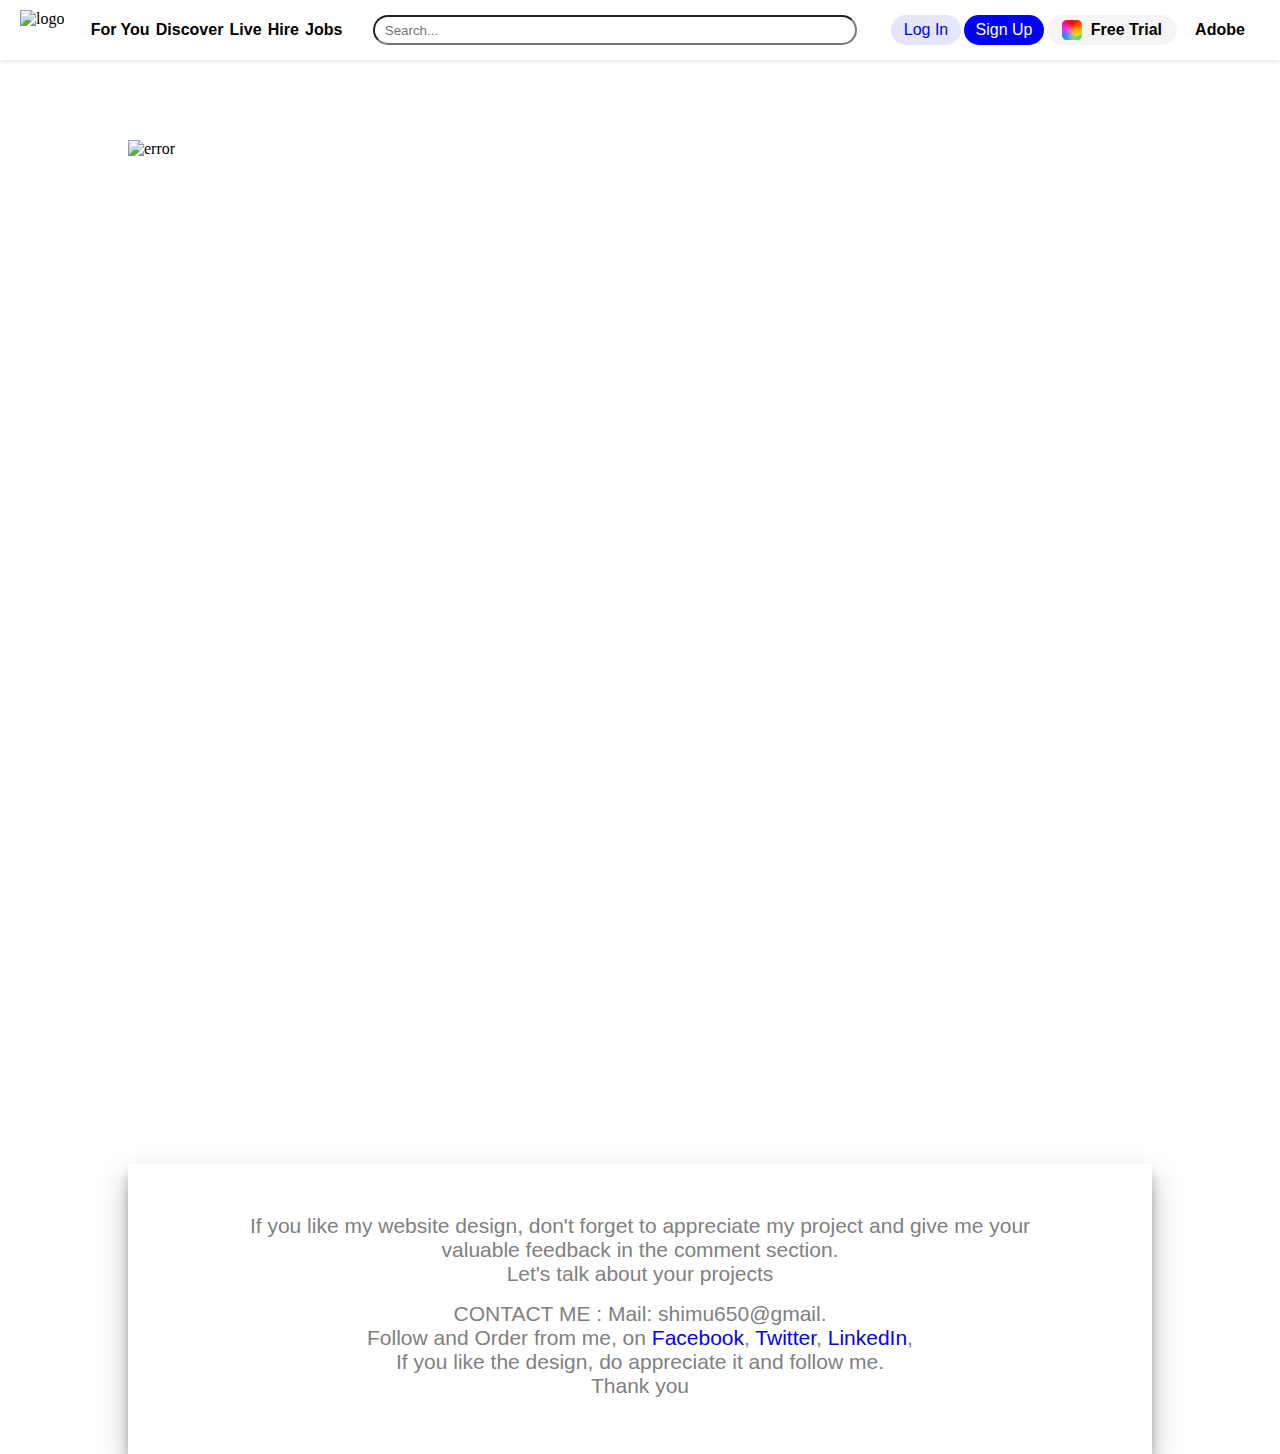
==== index.html @ ec27322a "add home page" ====
<!DOCTYPE html>
<html lang="en">
<head>
    <meta charset="UTF-8">
    <meta http-equiv="X-UA-Compatible" content="IE=edge">
    <meta name="viewport" content="width=device-width, initial-scale=1.0">
    <link rel="icon" href="https://seeklogo.com/images/B/behance-logo-1373E40919-seeklogo.com.png"/>
   <title>School Admission (Education) Website design on Behance</title>
     <!--css file-->
     <link rel="stylesheet" href="style.css" />

     <!--font awesome-->
     <link rel="stylesheet" href="https://cdnjs.cloudflare.com/ajax/libs/font-awesome/6.2.0/css/all.min.css"
         integrity="sha512-xh6O/CkQoPOWDdYTDqeRdPCVd1SpvCA9XXcUnZS2FmJNp1coAFzvtCN9BmamE+4aHK8yyUHUSCcJHgXloTyT2A=="
         crossorigin="anonymous" referrerpolicy="no-referrer" />

</head>
<body>
    <div class="nav">
      <div class="all_link">
        <div><img src="https://1000logos.net/wp-content/uploads/2020/11/Behance-Logo-2005.jpg" alt="logo"></div>
        <a href="#">For You</a>
        <a href="#">Discover</a>
        <a href="#">Live</a>
        <a href="#">Hire</a>
        <a href="#">Jobs</a>
       </div>
         
     <div class="search-bar">
      <!-- <i class="fa-solid fa-magnifying-glass"></i> -->
      <input type="text"  placeholder="  Search..." id="">
     </div>
     <div class="login_Container">
      <i class="fa-solid fa-bell fa-lg"></i>
      <div class="log_in">Log In</div>
      <div  class="sign_up">Sign Up</div>
      <div  class="free_trial">
      <img src="./free.png" alt="error">
       <p> Free Trial</p>
       </div>
      <div  class="adobe">Adobe</div>
     </div>  
    </div>


    <div class="top">
        <div></div>
     
        <div>
          <img src="https://mir-s3-cdn-cf.behance.net/project_modules/2800_opt_1/3ac016165660699.640b131090094.jpg" alt="error" >
         </div>
         
         <div>
          <img src="https://mir-s3-cdn-cf.behance.net/project_modules/fs/555fbf165660699.640b1310926aa.jpg" alt="" >
        </div>
         

        <div >
           <img src="https://mir-s3-cdn-cf.behance.net/project_modules/fs/08a358165660699.640b131093688.jpg" alt="">
        </div>

        <div>
          <img src="https://mir-s3-cdn-cf.behance.net/project_modules/fs/650b75165660699.640b131091358.jpg" alt="">
        </div>

        <div>
          <p>If you like my website design, don't forget to appreciate my project and give me your</p>
         <p> valuable feedback in the comment section.</p>
           <p>Let's talk about your projects<p>
           <p id="contact">CONTACT ME : Mail: shimu650@gmail.</p>
           <p>Follow and Order from me, on <a href="#">Facebook</a>, <a href="#">Twitter</a>, <a href="#">LinkedIn</a>,
          <p>If you like the design, do appreciate it and follow me.</p>
            <p>Thank you</p>
        </div>
    </div>

</body>
</html>
---- style.css ----
* {
  box-sizing: border-box;
}

body {
  margin: 0;
}
.nav{
  display: flex;  
  width: 100%;
  height: 60px;
  justify-content: space-between;
  align-items: center;
    padding-left: 20px;
    padding-right: 20px;
    background-color: #fff;
    box-shadow: 0 2px 4px rgba(0, 0, 0, 0.1);
   
  } 
  .all_link{
    display: flex;  
    justify-content: space-between;
    align-items: center;
  
    width: 26%;
    height: 40px;
   
  }
  .all_link>a{
    text-decoration: none;
    font-family: 'Segoe UI', Tahoma, Geneva, Verdana, sans-serif;
    color: black;
    font-weight: 600;
  }
  .all_link>div{
   
    width: 20%;
    height: 40px;
  }
  .all_link>div>img{
    width: 100%;
  }
  .search-bar{
    display: flex;
    align-items: center;
    width: 39%;
    height: 40px;
  }
  .search-bar>input{
  width: 100%;
  height: 30px;
  border-radius: 30px;
  }
  .login_Container{
    display: flex;
    text-align: center;
    justify-content: space-between;
    align-items: center;
    font-family: Arial, Helvetica, sans-serif;
    width: 30%;
    height: 40px;
  
    }

    .log_in{
      display: flex;
      align-items: center;
      justify-content: center;
      width: 70px;
      height: 30px;
      color: blue;
      background-color:lavender;
      border-radius: 50px;
    }
   
    .sign_up{
      display: flex;
      align-items: center;
      justify-content: center;
      width: 80px;
      height: 30px;
      color: white;
      background-color:blue;
      border-radius: 50px;
    }
    .free_trial{
      display: flex;
      align-items: center;
      justify-content: space-between;
      width: 130px;
      height: 30px;
      font-weight: bolder;
     font-family: sans-serif;
     background-color: whitesmoke;
     
      border-radius: 30px;
      padding-left: 15px;
      padding-right: 15px;
    }
    .adobe{

      display: flex;
      align-items: center;
      justify-content: center;
      width: 80px;
      height: 30px;
      font-weight: bolder;
      border-radius: 50px;
     
    }
    .free_trial>img{
      width: 20%;
      height: 20px;
    }

    .top>div:nth-child(1){
      width: 80%;
      height: 80px;
   
      margin: auto;
    }

    .top>div:nth-child(2){
      margin: auto;
      width: 80%;
      height: 970px;
     
    }

    .top>div:nth-child(2)>img{
      width: 100%;
    }
    .top>div:nth-child(3){
      margin: auto;
      width: 80%;
     
   
    }

    .top>div:nth-child(3)>img{
      width: 100%;
    }
    .top>div:nth-child(4){
      box-shadow: rgba(50, 50, 93, 0.25) 0px 50px 100px -20px, rgba(0, 0, 0, 0.3) 0px 30px 60px -30px;
      margin: auto;
      width: 80%;
     
   
    }

    .top>div:nth-child(4)>img{
      width: 100%;
    }
    .top>div:nth-child(5){
      margin: auto;
      width: 80%;
    }

    .top>div:nth-child(5)>img{
      width: 100%;
    }
    .top>div:nth-child(6){ 
      margin: auto;
      box-shadow: rgba(0, 0, 0, 0.25) 0px 14px 28px, rgba(0, 0, 0, 0.22) 0px 10px 10px;
      text-align: center;
     padding-top: 50px;
     padding-bottom: 50px;
      font-family: sans-serif;
      font-size: 21px;
      color: grey;
      
      width: 80%;
      height: 290px;
    
    } 
    .top>div:nth-child(6) p{
      margin: 0;
    }
    .top>div:nth-child(6) a{
      text-decoration: none;
      color: blue;
    }
    

    #contact{
      margin-top: 16px;
    }
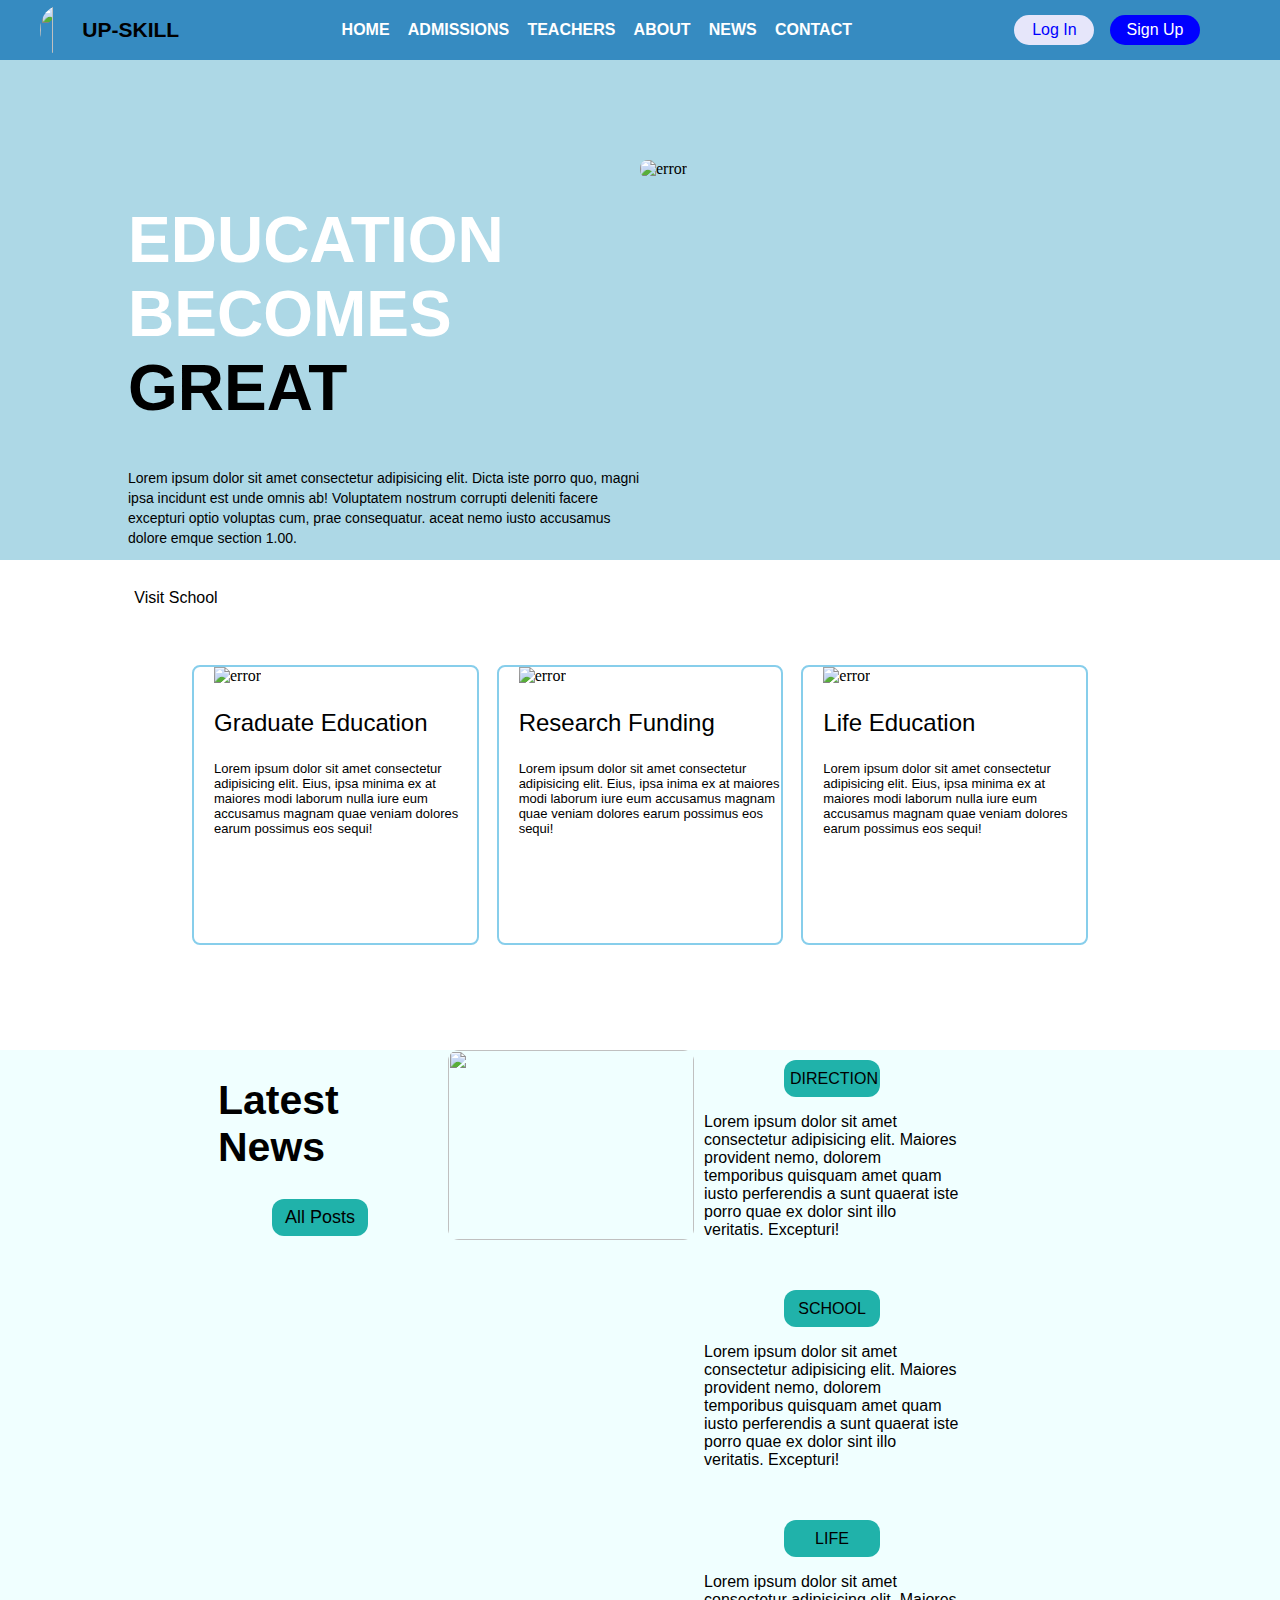
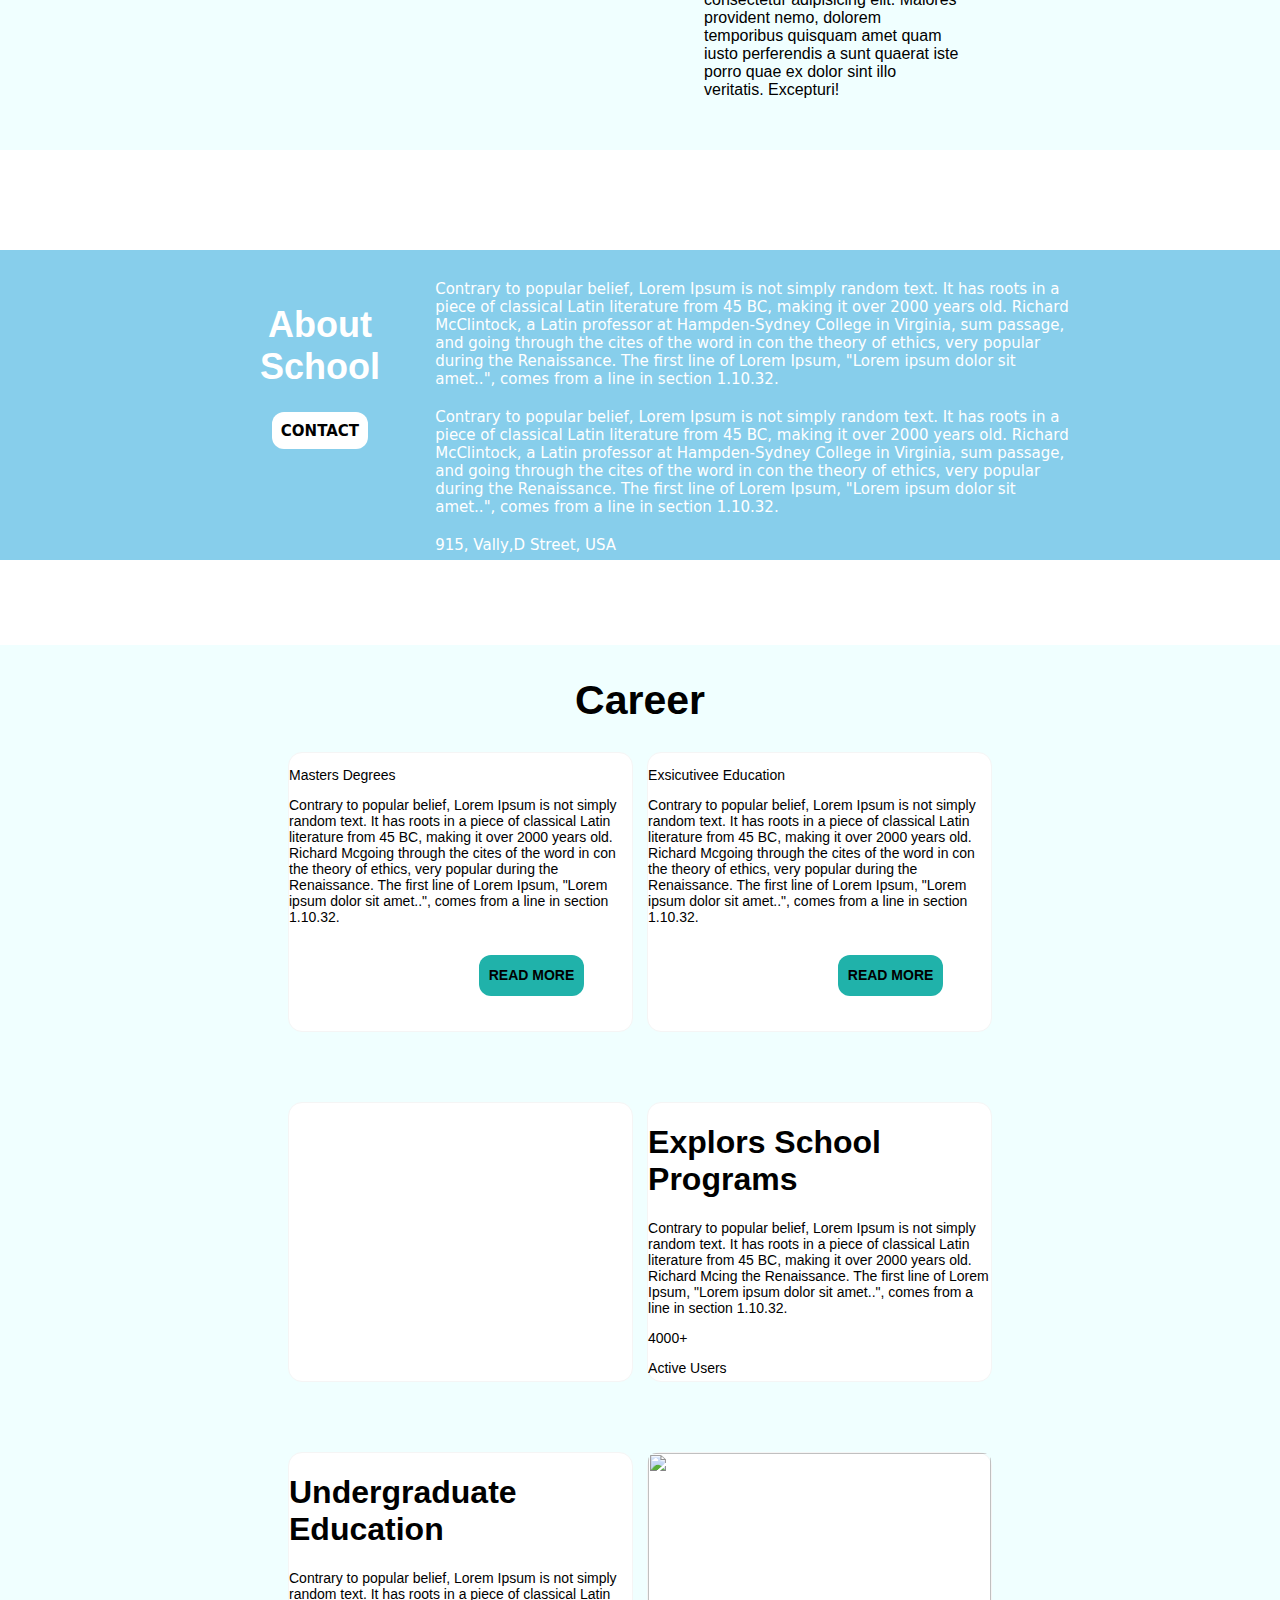
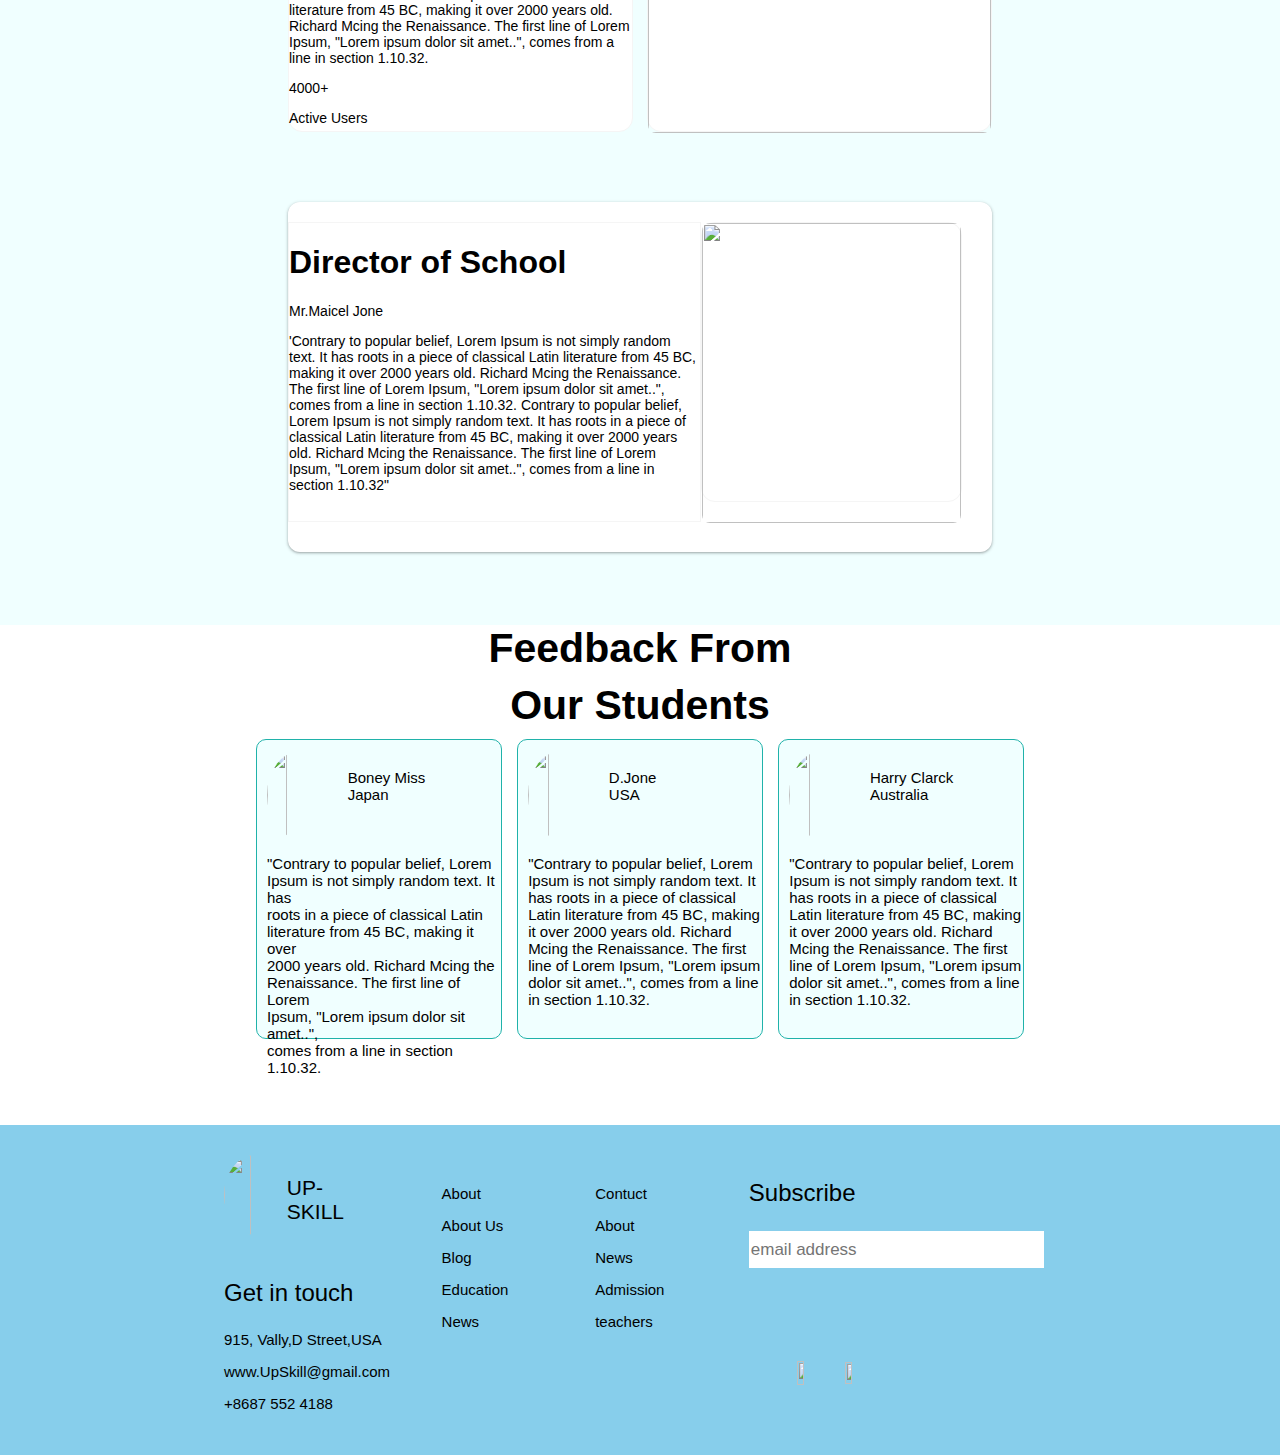
==== commit c1407879: "complete home page" ====
--- a/index.html
+++ b/index.html
@@ -4,75 +4,256 @@
     <meta charset="UTF-8">
     <meta http-equiv="X-UA-Compatible" content="IE=edge">
     <meta name="viewport" content="width=device-width, initial-scale=1.0">
-    <link rel="icon" href="https://seeklogo.com/images/B/behance-logo-1373E40919-seeklogo.com.png"/>
-   <title>School Admission (Education) Website design on Behance</title>
-     <!--css file-->
-     <link rel="stylesheet" href="style.css" />
-
-     <!--font awesome-->
-     <link rel="stylesheet" href="https://cdnjs.cloudflare.com/ajax/libs/font-awesome/6.2.0/css/all.min.css"
-         integrity="sha512-xh6O/CkQoPOWDdYTDqeRdPCVd1SpvCA9XXcUnZS2FmJNp1coAFzvtCN9BmamE+4aHK8yyUHUSCcJHgXloTyT2A=="
-         crossorigin="anonymous" referrerpolicy="no-referrer" />
-
+    <link rel="icon" href="./logo_be.jpg"/>
+    <title>UP-SKILL Make Easy (Education) Website</title>
+      <!--css file-->
+      <link rel="stylesheet" href="style.css" />
+ 
+      <!--font awesome-->
+      <link rel="stylesheet" href="https://cdnjs.cloudflare.com/ajax/libs/font-awesome/6.2.0/css/all.min.css"
+          integrity="sha512-xh6O/CkQoPOWDdYTDqeRdPCVd1SpvCA9XXcUnZS2FmJNp1coAFzvtCN9BmamE+4aHK8yyUHUSCcJHgXloTyT2A=="
+          crossorigin="anonymous" referrerpolicy="no-referrer" />
+ 
 </head>
 <body>
     <div class="nav">
-      <div class="all_link">
-        <div><img src="https://1000logos.net/wp-content/uploads/2020/11/Behance-Logo-2005.jpg" alt="logo"></div>
-        <a href="#">For You</a>
-        <a href="#">Discover</a>
-        <a href="#">Live</a>
-        <a href="#">Hire</a>
-        <a href="#">Jobs</a>
-       </div>
-         
-     <div class="search-bar">
-      <!-- <i class="fa-solid fa-magnifying-glass"></i> -->
-      <input type="text"  placeholder="  Search..." id="">
-     </div>
-     <div class="login_Container">
-      <i class="fa-solid fa-bell fa-lg"></i>
-      <div class="log_in">Log In</div>
-      <div  class="sign_up">Sign Up</div>
-      <div  class="free_trial">
-      <img src="./free.png" alt="error">
-       <p> Free Trial</p>
-       </div>
-      <div  class="adobe">Adobe</div>
-     </div>  
-    </div>
-
-
-    <div class="top">
-        <div></div>
-     
-        <div>
-          <img src="https://mir-s3-cdn-cf.behance.net/project_modules/2800_opt_1/3ac016165660699.640b131090094.jpg" alt="error" >
+        <div id="logo">
+            <img src="./logo.jpg" alt="">
+            <h1>UP-SKILL</h1>
+        </div>
+        <div class="all_link">
+          <a href="#">HOME</a>
+          <a href="#">ADMISSIONS</a>
+          <a href="#">TEACHERS</a>
+          <a href="#">ABOUT</a>
+          <a href="#">NEWS</a>
+          <a href="#">CONTACT</a>
+          
          </div>
-         
-         <div>
-          <img src="https://mir-s3-cdn-cf.behance.net/project_modules/fs/555fbf165660699.640b1310926aa.jpg" alt="" >
-        </div>
-         
-
-        <div >
-           <img src="https://mir-s3-cdn-cf.behance.net/project_modules/fs/08a358165660699.640b131093688.jpg" alt="">
-        </div>
-
-        <div>
-          <img src="https://mir-s3-cdn-cf.behance.net/project_modules/fs/650b75165660699.640b131091358.jpg" alt="">
-        </div>
-
-        <div>
-          <p>If you like my website design, don't forget to appreciate my project and give me your</p>
-         <p> valuable feedback in the comment section.</p>
-           <p>Let's talk about your projects<p>
-           <p id="contact">CONTACT ME : Mail: shimu650@gmail.</p>
-           <p>Follow and Order from me, on <a href="#">Facebook</a>, <a href="#">Twitter</a>, <a href="#">LinkedIn</a>,
-          <p>If you like the design, do appreciate it and follow me.</p>
-            <p>Thank you</p>
-        </div>
-    </div>
-
+         <div class="login_Container">
+            <a href="#" class="log_in" >Log In</a>
+            <a href="#" class="sign_up" >Sign Up</a>
+           </div>  
+          </div>
+  </div>     
+  <div class="top">
+    <div>
+        <h1>
+            EDUCATION <br>
+            BECOMES <b>GREAT</b>
+        </h1>
+        <p>
+            Lorem ipsum dolor sit amet consectetur adipisicing elit. Dicta iste porro quo, magni ipsa incidunt est unde omnis ab! Voluptatem nostrum corrupti deleniti facere excepturi optio voluptas cum, prae consequatur.
+            aceat nemo iusto accusamus dolore emque section 1.00. 
+        </p>
+        <button>
+            Visit School
+        </button>
+    </div>
+      <div>
+        <img src="https://images.hindustantimes.com/rf/image_size_630x354/HT/p2/2019/10/29/Pictures/_d893daf0-fa23-11e9-aa29-bae48cf1d327.jpg" alt="error">
+      </div>
+  </div>  
+    <div class="three">
+        <div>
+            <img src="./girlImage.png" alt="error">
+            <p class="life">Graduate Education</p>
+            <p  class="para">Lorem ipsum dolor sit amet consectetur adipisicing elit. Eius, ipsa minima ex at maiores modi laborum nulla iure eum accusamus magnam quae veniam dolores earum possimus eos sequi!</p>
+        </div>
+        <div>
+            <img id="lens" src="./lens.png" alt="error">
+            <p class="life">Research Funding</p>
+            <p  class="para">Lorem ipsum dolor sit amet consectetur adipisicing elit. Eius, ipsa inima ex at maiores  modi laborum iure eum accusamus magnam quae veniam dolores earum possimus eos sequi!</p>
+        </div>
+        <div>
+            <img src="./page.png" alt="error">
+            <p class="life">Life Education</p>
+            <p  class="para">Lorem ipsum dolor sit amet consectetur adipisicing elit. Eius,  ipsa minima ex at maiores modi laborum nulla iure eum accusamus magnam quae veniam dolores earum possimus eos sequi!</p>
+        </div>
+    </div>
+
+    <div class="latest_News">
+           <div>
+            <h1>Latest News</h1>
+            <button>All Posts</button>
+           </div>
+           <div>
+            <div>
+                <div>
+                    <img src="https://www.pragmaticinstitute.com/wp-content/uploads/2007/09/power-of-persona-.jpg" id="direction" alt="">
+                </div>
+                <div>
+                    <button>DIRECTION</button>
+                    <p>Lorem ipsum dolor sit amet consectetur adipisicing elit. Maiores provident nemo, dolorem temporibus quisquam amet quam iusto perferendis a sunt quaerat iste porro quae ex dolor sint illo veritatis. Excepturi!
+                    </p>
+                </div>
+            </div>
+            <div>
+                <div>
+                    <img src="https://www.commonapp.org/static/0decb7538e90f35c1a5e21e061dba3fc/14b42/2021-2022-common-app-members_3.jpg" alt="">
+                </div>
+                <div>
+                    <button>SCHOOL</button>
+                    <p>Lorem ipsum dolor sit amet consectetur adipisicing elit. Maiores provident nemo, dolorem temporibus quisquam amet quam iusto perferendis a sunt quaerat iste porro quae ex dolor sint illo veritatis. Excepturi!
+                    </p>
+                </div>
+            </div>
+            <div>
+                <div>
+
+                    <img src="https://encrypted-tbn2.gstatic.com/images?q=tbn:ANd9GcTzn0ijnF9OdhTK2Ut0aa3IzEHa7dtnYVeK5HDfZWMaDBaNcRDe" alt="">
+                </div>
+                <div>
+                    <button>LIFE</button>
+                    <p>Lorem ipsum dolor sit amet consectetur adipisicing elit. Maiores provident nemo, dolorem temporibus quisquam amet quam iusto perferendis a sunt quaerat iste porro quae ex dolor sint illo veritatis. Excepturi!
+                    </p>
+                </div>
+            </div>
+           </div>
+
+    </div>
+
+    <div class="about_school">
+        <div>
+            <div>
+                <h1>About<br> School</h1>
+                <button>CONTACT</button>
+            </div>
+            <div>
+                <p>Contrary to popular belief, Lorem Ipsum is not simply random text. It has roots in a piece of classical Latin literature from 45 BC, making it over 2000 years old. Richard McClintock, a Latin professor at Hampden-Sydney College in Virginia, sum passage, and going through the cites of the word in con the theory of ethics, very popular during the Renaissance. The first line of Lorem Ipsum, "Lorem ipsum dolor sit amet..", comes from a line in section 1.10.32.</p>
+                <p>Contrary to popular belief, Lorem Ipsum is not simply random text. It has roots in a piece of classical Latin literature from 45 BC, making it over 2000 years old. Richard McClintock, a Latin professor at Hampden-Sydney College in Virginia, sum passage, and going through the cites of the word in con the theory of ethics, very popular during the Renaissance. The first line of Lorem Ipsum, "Lorem ipsum dolor sit amet..", comes from a line in section 1.10.32.</p>
+                    <p>915, Vally,D Street, USA</p>
+            </div>
+        </div>
+    </div>
+
+   <div class="career">
+    <h1>Career</h1>
+        <div>
+            <div>
+                <p class="edu">Masters Degrees</p>
+                <p>
+                    Contrary to popular belief, Lorem Ipsum is not simply random text. It has roots in a piece of classical Latin literature from 45 BC, making it over 2000 years old. Richard Mcgoing through the cites of the word in con the theory of ethics, very popular during the Renaissance. The first line of Lorem Ipsum, "Lorem ipsum dolor sit amet..", comes from a line in section 1.10.32.</p>
+                    <Button>READ MORE</Button>
+            </div>
+            <div>
+                <p class="edu">Exsicutivee Education</p>
+                <p>
+                    Contrary to popular belief, Lorem Ipsum is not simply random text. It has roots in a piece of classical Latin literature from 45 BC, making it over 2000 years old. Richard Mcgoing through the cites of the word in con the theory of ethics, very popular during the Renaissance. The first line of Lorem Ipsum, "Lorem ipsum dolor sit amet..", comes from a line in section 1.10.32.</p>
+                    <Button>READ MORE</Button>
+            </div>
+        </div>
+        <div>
+            <div>
+               <img src="https://encrypted-tbn1.gstatic.com/images?q=tbn:ANd9GcSg9gNah_eOzu13h2tMHPmSBaKTOKVa-PchmTSL6_fGjLDG4ig1" alt="">
+            </div>
+            <div>
+              <h1>Explors School<br> Programs</h1>
+<p>Contrary to popular belief, Lorem Ipsum is not simply random text. It has roots in a piece of classical Latin literature from 45 BC, making it over 2000 years old. Richard Mcing the Renaissance. The first line of Lorem Ipsum, "Lorem ipsum dolor sit amet..", comes from a line in section 1.10.32.</p>
+<p>4000+</p>
+<p>Active Users</p>
+            </div>
+        </div>
+        <div>
+            <div>
+                <h1>Undergraduate <br>Education</h1>
+                <p>Contrary to popular belief, Lorem Ipsum is not simply random text. It has roots in a piece of classical Latin literature from 45 BC, making it over 2000 years old. Richard Mcing the Renaissance. The first line of Lorem Ipsum, "Lorem ipsum dolor sit amet..", comes from a line in section 1.10.32.</p>
+                <p>4000+</p>
+                <p>Active Users</p>
+            </div>
+            <div>
+                <img src="https://encrypted-tbn0.gstatic.com/images?q=tbn:ANd9GcTq4x5rhi-r1FGOY1XxzJgEsQGq8NtqyHSbUKSwsevWTWTKVTMG" alt="" id="pro">
+            </div>
+        </div>
+        <div id="director">
+            <div >
+              <h1>Director of School</h1>
+<p>Mr.Maicel Jone</p>
+<p>'Contrary to popular belief, Lorem Ipsum is not simply random text. It has roots in a piece of classical Latin literature from 45 BC, making it over 2000 years old. Richard Mcing the Renaissance. The first line of Lorem Ipsum, "Lorem ipsum dolor sit amet..", comes from a line in section 1.10.32.
+    Contrary to popular belief, Lorem Ipsum is not simply random text. It has roots in a piece of classical Latin literature from 45 BC, making it over 2000 years old. Richard Mcing the Renaissance. The first line of Lorem Ipsum, "Lorem ipsum dolor sit amet..", comes from a line in section 1.10.32"</p>
+            </div>
+            <div >
+                <img src="https://encrypted-tbn2.gstatic.com/images?q=tbn:ANd9GcT4mvgpgM5pakjCEhTkwY6BoCcowWn-x4hfPaHKTOWJmtxhAdX-" alt=""id="sc">
+            </div>
+        </div>
+   </div>
+   <div class="feedback">
+    <h1>Feedback From</h1>
+     <h1>Our Students</h1>
+    <div>
+        <div>
+            <div class="feed">
+                <img src="https://encrypted-tbn2.gstatic.com/images?q=tbn:ANd9GcTxfZbbdIrKuaX3Ddl9D7Qhkk_9kMcBf0SND4RbZrUk06rhA1X2" alt="">
+                <p>Boney Miss <br> Japan</p>
+            </div>
+            <div class="info">
+             <p>"Contrary to popular belief, Lorem <br>Ipsum is not simply random text. It has<br> roots in a piece of classical Latin<br> literature from 45 BC, making it over<br> 2000 years old. Richard Mcing the <br>Renaissance. The first line of Lorem <br>Ipsum, "Lorem ipsum dolor sit amet..", <br>comes from a line in section 1.10.32.</p>
+            </div>
+        </div>
+        <div>
+            <div class="feed">
+                <img src="https://encrypted-tbn1.gstatic.com/images?q=tbn:ANd9GcSl736SwO9lsyEidvFYE3JaYolImXyYGw3tUgyibB-UYT5E_lcE" alt="">
+               
+                <p>D.Jone <br>USA</p>
+            </div>
+            <div class="info">
+            <p>"Contrary to popular belief, Lorem Ipsum is not simply random text. It has roots in a piece of classical Latin literature from 45 BC, making it over 2000 years old. Richard Mcing the Renaissance. The first line of Lorem Ipsum, "Lorem ipsum dolor sit amet..", comes from a line in section 1.10.32.</p>
+            </div>
+        </div>
+        <div>
+            <div class="feed">
+                <img src="https://encrypted-tbn3.gstatic.com/images?q=tbn:ANd9GcTscliAn7wrBXeEkEEiFM7iFcopFyd8eTvTNGSG0sg-oFe1-gT0" alt="">
+                <p>Harry Clarck <br> Australia</p>
+            </div>
+            <div class="info">
+               <p>"Contrary to popular belief, Lorem Ipsum is not simply random text. It has roots in a piece of classical Latin literature from 45 BC, making it over 2000 years old. Richard Mcing the Renaissance. The first line of Lorem Ipsum, "Lorem ipsum dolor sit amet..", comes from a line in section 1.10.32.</p>
+               
+            </div>
+        </div>
+    </div>
+   </div>
+
+   <div class="footer">
+      <div>
+            <div> <img src="./logo.jpg" alt="">
+                <p>UP-SKILL</p>
+            </div>
+          <p id="get"> Get in touch</p>
+            <p>915, Vally,D Street,USA</p>
+             <p>www.UpSkill@gmail.com</p>
+              <p>+8687 552 4188</p>
+      </div>
+      <div>
+        <p>About</p>
+        <p>About Us</p>
+        <p>Blog</p>
+        <p>Education</p>
+        <p>News</p>
+      </div>
+      <div>
+        <p>Contuct</p>
+        <p>About</p>
+        <p>News</p>
+        <p>Admission</p>
+        <p>teachers</p>
+      </div>
+      <div>
+        <p>Subscribe</p>
+        <input type="email" placeholder="email address" name="" id="">
+        <div>
+            <i class="fa-brands fa-facebook fa-2xl" ></i>
+            <i class="fa-brands fa-square-twitter fa-2xl" id="i1"></i>
+            <i class="fa-brands fa-square-instagram fa-2xl"></i>
+            <i class="fa-brands fa-square-youtube fa-2xl"></i>
+        </div>
+        <div id="pay">
+            <img src="https://upload.wikimedia.org/wikipedia/commons/thumb/a/a9/Amazon_logo.svg/2560px-Amazon_logo.svg.png" id="amazon_logo" alt="">
+            <img src="https://flyclipart.com/thumb2/how-the-venmo-app-makes-private-data-public-447424.png" id="venmo"  alt="">
+            <img src="https://logowik.com/content/uploads/images/visa-payment-card1873.jpg" id="visa" alt="">
+            <img src="https://upload.wikimedia.org/wikipedia/commons/thumb/b/b7/MasterCard_Logo.svg/1280px-MasterCard_Logo.svg.png" alt="">
+            <img src="https://upload.wikimedia.org/wikipedia/commons/thumb/b/b0/Apple_Pay_logo.svg/2560px-Apple_Pay_logo.svg.png" alt="">
+        </div>
+      </div>
+   </div>
 </body>
 </html>--- a/style.css
+++ b/style.css
@@ -5,184 +5,571 @@
 body {
   margin: 0;
 }
+
+
+@media all and (min-width:320px)and (max-width:768px) {
+   .all_link>a{
+        display: none;
+   }
+ 
+}
+@media all and (min-width:768px)and (max-width:1024px) {
+  .all_link>a{
+       display: none;
+  }
+}
 .nav{
   display: flex;  
   width: 100%;
   height: 60px;
-  justify-content: space-between;
+  justify-content:space-between;
   align-items: center;
-    padding-left: 20px;
-    padding-right: 20px;
-    background-color: #fff;
+    padding-left: 40px;
+    padding-right: 80px;
+    background-color:#368BC1;
     box-shadow: 0 2px 4px rgba(0, 0, 0, 0.1);
+  } 
+  #logo>h1:hover{
+    color: white;
+  }
+  #logo>h1{
+   font-size: 21px;
+   font-family: Arial, Helvetica, sans-serif;
    
-  } 
+  }
+  #logo>img{
+    width: 30%;
+    border-radius: 50%;
+    height: 50px;
+  }
+  #logo{
+    display: flex;
+    align-items: center;
+    justify-content: space-between;
+    width: 12%;
+  height: 60px;
+
+  }
   .all_link{
+   
     display: flex;  
-    justify-content: space-between;
+    justify-content:space-between;
     align-items: center;
-  
-    width: 26%;
+    
+    width: 44%;
     height: 40px;
    
   }
   .all_link>a{
-    text-decoration: none;
-    font-family: 'Segoe UI', Tahoma, Geneva, Verdana, sans-serif;
-    color: black;
-    font-weight: 600;
-  }
-  .all_link>div{
-   
-    width: 20%;
-    height: 40px;
-  }
-  .all_link>div>img{
-    width: 100%;
-  }
-  .search-bar{
-    display: flex;
-    align-items: center;
-    width: 39%;
-    height: 40px;
-  }
-  .search-bar>input{
-  width: 100%;
-  height: 30px;
-  border-radius: 30px;
-  }
-  .login_Container{
-    display: flex;
-    text-align: center;
-    justify-content: space-between;
-    align-items: center;
-    font-family: Arial, Helvetica, sans-serif;
-    width: 30%;
-    height: 40px;
-  
+      text-decoration: none;
+      font-family: 'Segoe UI', Tahoma, Geneva, Verdana, sans-serif;
+      /* color: black; */
+      font-weight: 600;
+    color: white;
     }
-
-    .log_in{
+    .all_link>div{
+     
+      width: 20%;
+      height: 40px;
+    }
+    .all_link>div>img{
+      width: 100%;
+    }
+    .all_link>a:hover{
+     text-decoration: underline;
+     color: black;
+    }
+  
+  
+    .login_Container{
+    
       display: flex;
+      text-align: center;
+      justify-content: space-between;
       align-items: center;
-      justify-content: center;
-      width: 70px;
-      height: 30px;
-      color: blue;
-      background-color:lavender;
-      border-radius: 50px;
-    }
-   
-    .sign_up{
+      font-family: Arial, Helvetica, sans-serif;
+      width: 16%;
+      height: 40px;
+    
+      }
+      .log_in:hover{
+        background-color: royalblue;
+        color: red;
+      }
+      .log_in{
+        text-decoration: none;
+        display: flex;
+        align-items: center;
+        justify-content: center;
+        width: 80px;
+        height: 30px;
+        color: blue;
+        background-color:lavender;
+        border-radius: 50px;
+      }
+      .sign_up:hover{
+        background-color: whitesmoke;
+        color: black;
+      }
+      .sign_up{
+        text-decoration: none;
+        display: flex;
+        align-items: center;
+        justify-content: center;
+        width: 90px;
+        height: 30px;
+        color: white;
+        background-color:blue;
+        border-radius: 50px;
+      }
+     .top{
       display: flex;
-      align-items: center;
-      justify-content: center;
-      width: 80px;
-      height: 30px;
+      justify-content: flex-end;
+      align-items: flex-end;
+      width: 100%;
+      height: 500px;
+    
+      background-color: lightblue;
+     }
+     .top>div:nth-child(1)>button{
+      display: block;
+      border-radius: 11px;
+      border: none;
+    
+      width: 96px;
+      height: 40px;
+      margin-top: 30px;
+      font-size: 16px;
+      font-family: sans-serif;
+      background-color: white;
+     }
+     .top>div:nth-child(1){
+      width: 40%;
+      height: 400px;
+      
+     }
+     .top>div:nth-child(2)>img{
+      border-radius: 8px;
+      width: 100%;
+     }
+     .top>div:nth-child(1)>h1{
+      font-family: sans-serif;
+      font-size: 64px;
       color: white;
-      background-color:blue;
-      border-radius: 50px;
-    }
-    .free_trial{
+     }
+     .top>div:nth-child(1)>h1>b{
+      color: black;
+     }
+     .top>div:nth-child(1)>p{
+      font-family: sans-serif;
+      font-size: 14px;
+       line-height: 20px;
+      
+     }
+     .top>div:nth-child(2){
+      width: 50%;
+      height: 400px;
+     
+     }
+     .three{
+      width: 70%;
+      margin: auto;
       display: flex;
       align-items: center;
       justify-content: space-between;
-      width: 130px;
-      height: 30px;
-      font-weight: bolder;
-     font-family: sans-serif;
-     background-color: whitesmoke;
-     
-      border-radius: 30px;
-      padding-left: 15px;
-      padding-right: 15px;
-    }
-    .adobe{
-
+      height: 490px;
+   
+     
+     }
+     .three>div{
+      width: 32%;
+      padding-left: 20px;
+      height: 280px;
+      border: 2px solid skyblue;
+      border-radius: 8px;
+     }
+     
+     .life{
+        font-family: sans-serif;
+        font-size: 24px;
+        color: black;
+     }
+     .para{
+      font-family: sans-serif;
+      font-size: 13px;
+      color: black;
+   }
+   #lens{
+      width: 30%;
+   }
+   .latest_News{
       display: flex;
-      align-items: center;
       justify-content: center;
-      width: 80px;
-      height: 30px;
-      font-weight: bolder;
-      border-radius: 50px;
-     
-    }
-    .free_trial>img{
+      width: 100%;
+      height: 700px;
+      background-color: #F0FFFF;
+     
+   }
+   .latest_News>div:nth-child(1){
       width: 20%;
-      height: 20px;
-    }
-
-    .top>div:nth-child(1){
+      height: 200px;
+    
+   }
+   .latest_News>div:nth-child(1)>h1{
+    font-family: sans-serif;
+    font-size: 41px;
+    padding-left: 26px;
+   }
+   .latest_News>div:nth-child(1)>button{
+      border: none;
+      display: block;
+      background-color:lightseagreen;
+      border-radius: 12px;
+      width: 96px;
+      height: 37px;
+      font-family: 'Trebuchet MS', 'Lucida Sans Unicode', 'Lucida Grande', 'Lucida Sans', Arial, sans-serif;
+      font-size: 18px;
+      margin: auto;
+   }
+   .latest_News>div:nth-child(2){
+     
+      width: 50%;
+      height: 690px;
+    
+   }
+   .latest_News>div:nth-child(2)>div{
+     display: flex;
+     justify-content: space-between;
       width: 80%;
+      height: 230px;
+     
+   }
+   .latest_News>div:nth-child(2)>div>div:nth-child(1){
+     
+      width: 48%;
+      height: 195px;
+     
+   }
+   .latest_News>div:nth-child(2)>div>div>img{
+     
+      width: 100%;
+      
+      border-radius: 11px;
+      
+   }
+   .latest_News>div:nth-child(2)>div>div:nth-child(2){
+     
+      width: 50%;
+      height: 195px;
+      
+   }
+
+   .latest_News>div:nth-child(2)>div>div:nth-child(2)>button{
+    border: none;
+    display: block;
+    background-color:lightseagreen;
+    border-radius: 12px;
+    font-family: 'Trebuchet MS', 'Lucida Sans Unicode', 'Lucida Grande', 'Lucida Sans', Arial, sans-serif;
+    width: 96px;
+    height: 37px;
+    font-size: 16px;
+    margin: auto;
+    margin-top: 10px;
+ }
+ .latest_News>div:nth-child(2)>div>div:nth-child(2)>p{
+  font-family: 'Segoe UI', Tahoma, Geneva, Verdana, sans-serif;
+  font-size: 16px;
+}
+#direction{
+height:190px;
+}
+
+.about_school{
+width: 100%;
+height:395px;
+
+}
+.about_school>div{
+display: flex;
+justify-content: center;
+align-items: center;
+width: 100%;
+height:310px;
+margin-top: 100px;
+background-color: skyblue;
+}
+.about_school>div>div:nth-child(1){
+width: 18%;
+height:250px;
+}
+.about_school>div>div:nth-child(1)>h1{
+font-size: 36px;
+font-family: sans-serif;
+text-align: center;
+color: white;
+}
+.about_school>div>div:nth-child(2){
+width: 50%;
+height:280px;
+}
+.about_school>div>div:nth-child(1)>button{
+border: none;
+display: block;
+color: black;
+border-radius: 12px;
+font-family:system-ui, -apple-system, BlinkMacSystemFont, 'Segoe UI', Roboto, Oxygen, Ubuntu, Cantarell, 'Open Sans', 'Helvetica Neue', sans-serif;
+width: 96px;
+height: 37px;
+font-weight: 600;
+font-size: 15px;
+background-color: white;
+margin: auto;
+
+}
+.about_school>div>div:nth-child(2)>p{
+font-family:system-ui, -apple-system, BlinkMacSystemFont, 'Segoe UI', Roboto, Oxygen, Ubuntu, Cantarell, 'Open Sans', 'Helvetica Neue', sans-serif;
+color: white;
+font-size: 15px;
+margin-bottom: 20px;
+}
+
+.career{
+width: 100%;
+height: 1580px;
+background-color:#F0FFFF;
+padding-top: 5px;
+}
+.career>div{
+margin: auto;
+width: 55%;
+height: 350px;
+
+display: flex;
+justify-content: space-between;
+}
+.career>h1{
+text-align: center;
+font-size: 41px;
+font-family: Arial, Helvetica, sans-serif;
+}
+.career>div>div{
+border-radius: 14px;
+width: 49%;
+height: 280px;
+
+border: 1px solid whitesmoke;
+background-color:white;
+}
+.edu{
+font-family: Arial, Helvetica, sans-serif;
+font-weight: 800px;
+font-size: 21px;
+
+}
+.career>div>div>p:nth-child(2){
+font-family: sans-serif;
+background-color: white;
+font-size: 14px;
+}
+.career>div>div>button{
+border: none;
+display: block;
+color: black;
+border-radius: 12px;
+font-family:sans-serif;
+width: 105px;
+height: 41px;
+font-weight: 700;
+font-size: 14px;
+background-color:lightseagreen;
+margin-left: 190px;
+margin-top: 30px;
+
+}
+.career>div>div>h1{
+font-family: sans-serif;
+}
+.career>div>div>p{
+font-family: sans-serif;
+font-size: 14px;
+}
+.career>div>div>img{
+  width: 100%;
+  border-radius: 8px;
+}
+#sc{
+  width: 100%;
+  height: 300px;
+}
+#director{
+  background-color: white;
+ 
+  box-shadow: rgba(60, 64, 67, 0.3) 0px 1px 2px 0px, rgba(60, 64, 67, 0.15) 0px 1px 3px 1px;
+  border-radius: 12px;
+}
+#director>div:nth-child(1){
+ width: 60%;
+ height: 300px;
+ margin-top: 20px;
+border-radius: 0;
+}
+#director>div:nth-child(2){
+  width: 38%;
+  margin-top: 20px;
+  margin-right: 30px;
+  font-size: 12px;
+  
+  
+ }
+ #pro{
+  height:280px ;
+ }
+
+ .feedback{
+  width: 100%;
+  height: 500px;
+ }
+ .feedback>div{
+  margin: auto;
+  width: 60%;
+  height: 300px;
+  
+  display: flex;
+  justify-content: space-between;
+ }
+ .feedback>div>div{
+   background-color:#F0FFFF;
+   border-radius: 10px;
+  width: 32%;
+  height: 300px;
+  border: 1px solid lightseagreen;
+ }
+ .feedback>h1{
+  margin-top: 0;
+  margin-bottom: 10px;
+  text-align: center;
+  font-family: 'Franklin Gothic Medium', 'Arial Narrow', Arial, sans-serif;
+  font-size: 41px;
+ }
+ .feed{
+  width: 100%;
+  height: 100px;
+ 
+  display: flex;
+ }
+ .info{
+  width: 100%;
+  height: 200px;
+  
+ }
+ .feed>img{
+  width: 29%;
+  margin-left: 10px;
+  margin-top: 10px;
+  
+  height: 90px;
+  border-radius: 50%;
+ }
+ .info>p{
+  font-family: 'Segoe UI', Tahoma, Geneva, Verdana, sans-serif;
+  font-size: 15px;
+  margin-left: 10px;
+ }
+ .feed>p{
+ padding-top: 14px;
+  font-family:sans-serif;
+  font-size: 15px;
+  margin-left: 10px;
+ }
+
+ .footer{
+  display: flex;
+  background-color: skyblue;
+  width: 100%;
+  height: 330px;
+  font-size: 15px;
+  font-family: sans-serif;
+  align-items: center;
+  justify-content: center;
+ }
+ .footer>div:nth-child(1){
+ 
+  width: 17%;
+  height: 270px;
+  
+ }
+ .footer>div:nth-child(2){
+ 
+  width: 12%;
+  height: 240px;
+  
+ }
+ .footer>div:nth-child(3){
+  
+  width: 12%;
+  height: 240px;
+  
+ }
+ .footer>div:nth-child(4){
+ 
+  width: 24%;
+  height: 270px;
+  
+ }
+ .footer>div:nth-child(1)>div>img{
+      width: 43%;
       height: 80px;
-   
-      margin: auto;
-    }
-
-    .top>div:nth-child(2){
-      margin: auto;
-      width: 80%;
-      height: 970px;
-     
-    }
-
-    .top>div:nth-child(2)>img{
-      width: 100%;
-    }
-    .top>div:nth-child(3){
-      margin: auto;
-      width: 80%;
-     
-   
-    }
-
-    .top>div:nth-child(3)>img{
-      width: 100%;
-    }
-    .top>div:nth-child(4){
-      box-shadow: rgba(50, 50, 93, 0.25) 0px 50px 100px -20px, rgba(0, 0, 0, 0.3) 0px 30px 60px -30px;
-      margin: auto;
-      width: 80%;
-     
-   
-    }
-
-    .top>div:nth-child(4)>img{
-      width: 100%;
-    }
-    .top>div:nth-child(5){
-      margin: auto;
-      width: 80%;
-    }
-
-    .top>div:nth-child(5)>img{
-      width: 100%;
-    }
-    .top>div:nth-child(6){ 
-      margin: auto;
-      box-shadow: rgba(0, 0, 0, 0.25) 0px 14px 28px, rgba(0, 0, 0, 0.22) 0px 10px 10px;
-      text-align: center;
-     padding-top: 50px;
-     padding-bottom: 50px;
-      font-family: sans-serif;
-      font-size: 21px;
-      color: grey;
-      
-      width: 80%;
-      height: 290px;
-    
-    } 
-    .top>div:nth-child(6) p{
-      margin: 0;
-    }
-    .top>div:nth-child(6) a{
-      text-decoration: none;
-      color: blue;
-    }
-    
-
-    #contact{
-      margin-top: 16px;
-    }
-    +      border-radius: 50%;
+ }
+ 
+ .footer>div:nth-child(4)>div{
+  width: 44%;
+  height: 70px;
+  
+  display: flex;
+  align-items: center;
+  justify-content: space-between;
+ }
+ 
+ .footer>div:nth-child(4)>p{
+  font-family:Arial, Helvetica, sans-serif;
+  font-size: 24px;
+ }
+ .footer>div:nth-child(1)>div{
+width: 70%;
+height: 100px;
+
+display: flex;
+justify-content: space-between;
+
+ }
+ .footer>div:nth-child(1)>div>p{
+  font-weight: 800px;
+  font-family:Arial, Helvetica, sans-serif;
+  font-size: 21px;
+ }
+ #get{
+  font-size: 24px;
+ }
+ .footer>div:nth-child(4) input{
+  border: none;
+  width: 96%;
+  height: 37px;
+  font-size: 17px;
+ }
+ 
+ #pay{
+  width: 76%;
+ }
+ #pay>img{
+  width: 18%;
+  
+ }
+ #visa{
+  width: 14%;
+  height: 22px;
+ }
+ #venmo{
+  width: 14%;
+  height: 24px;
+ }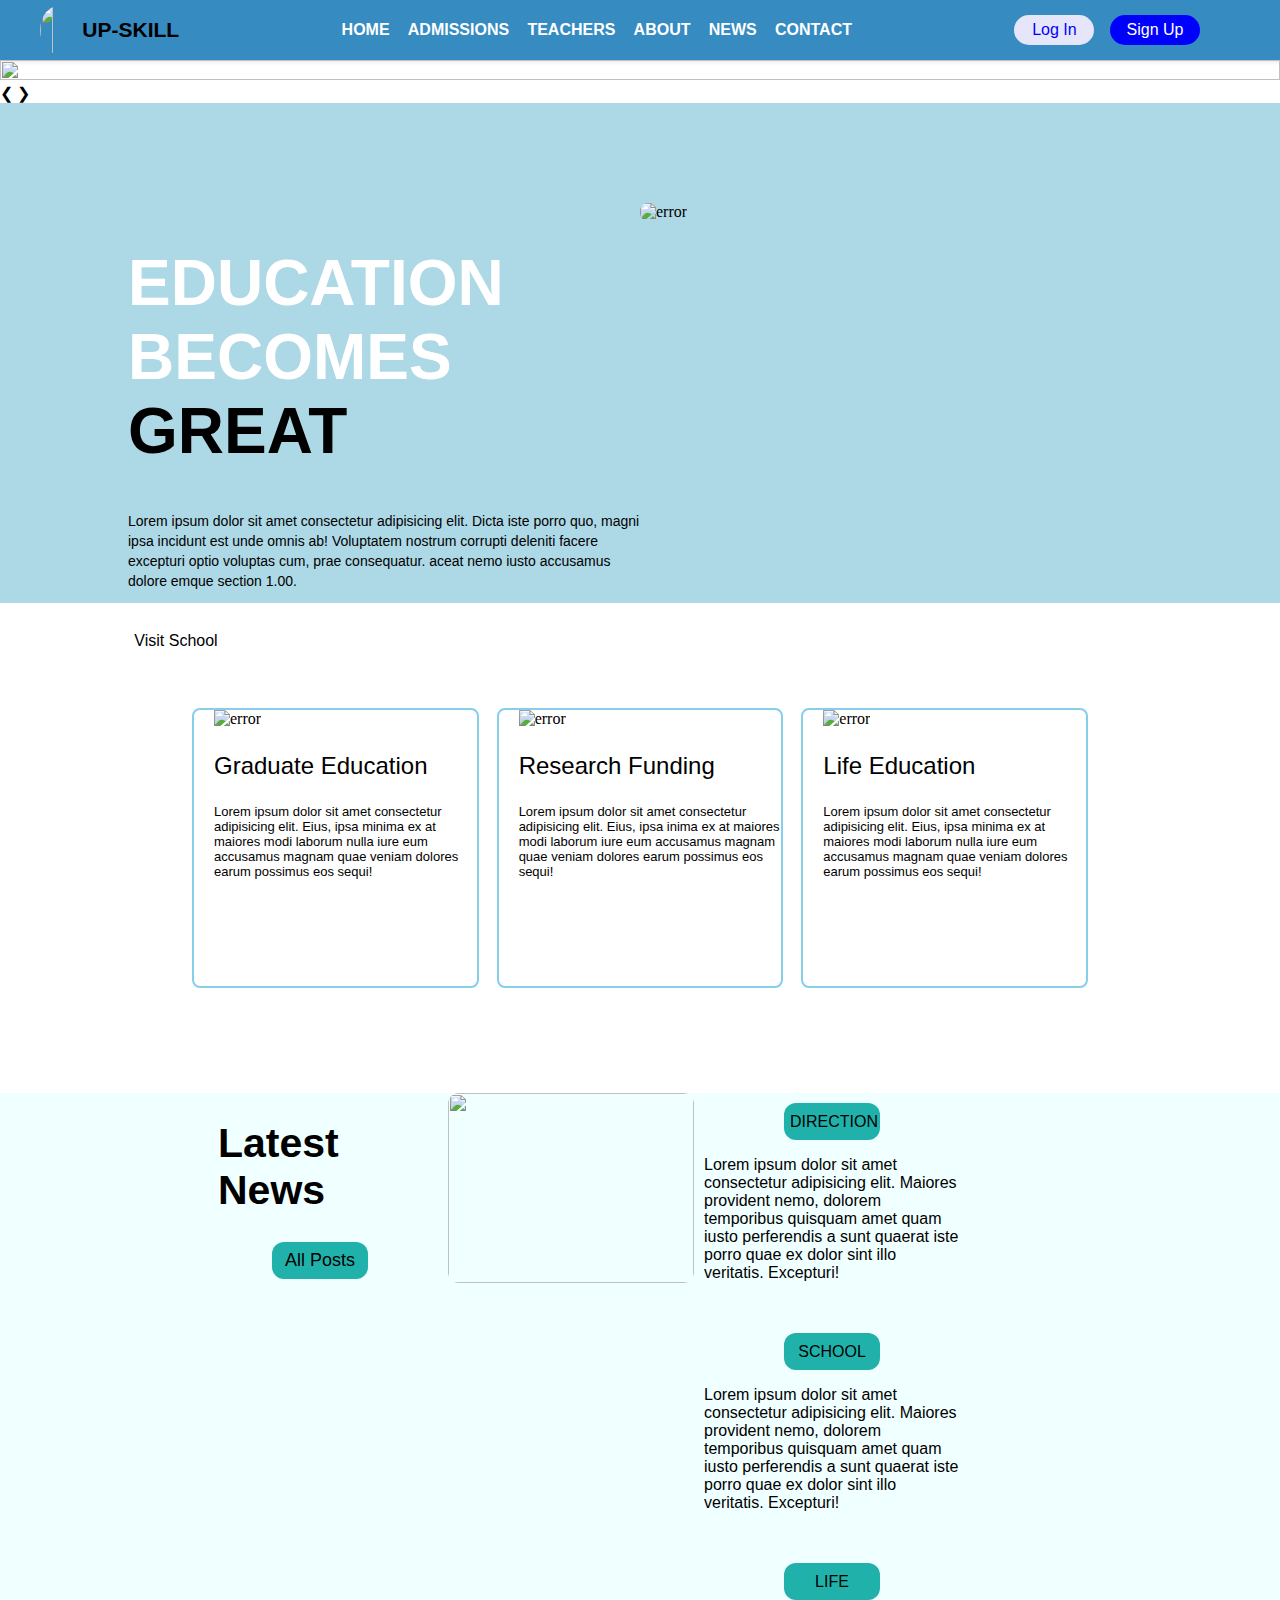
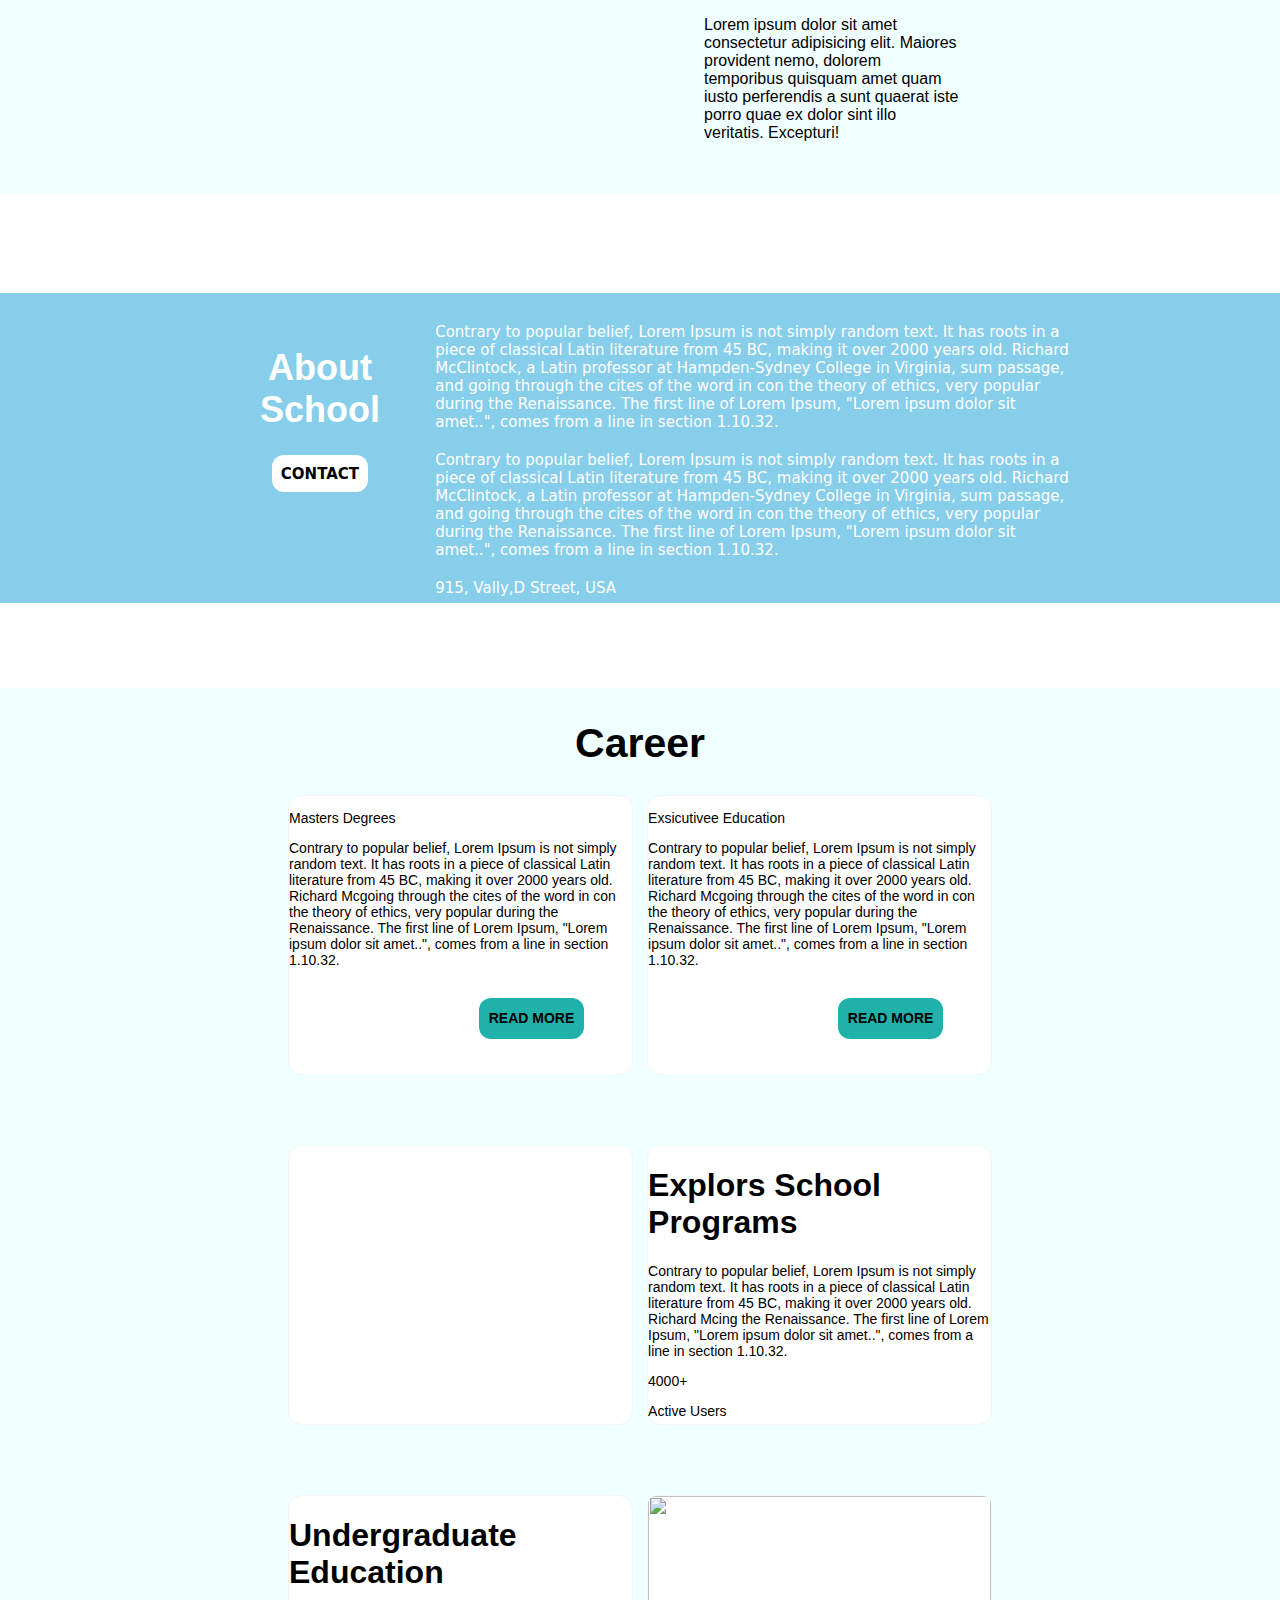
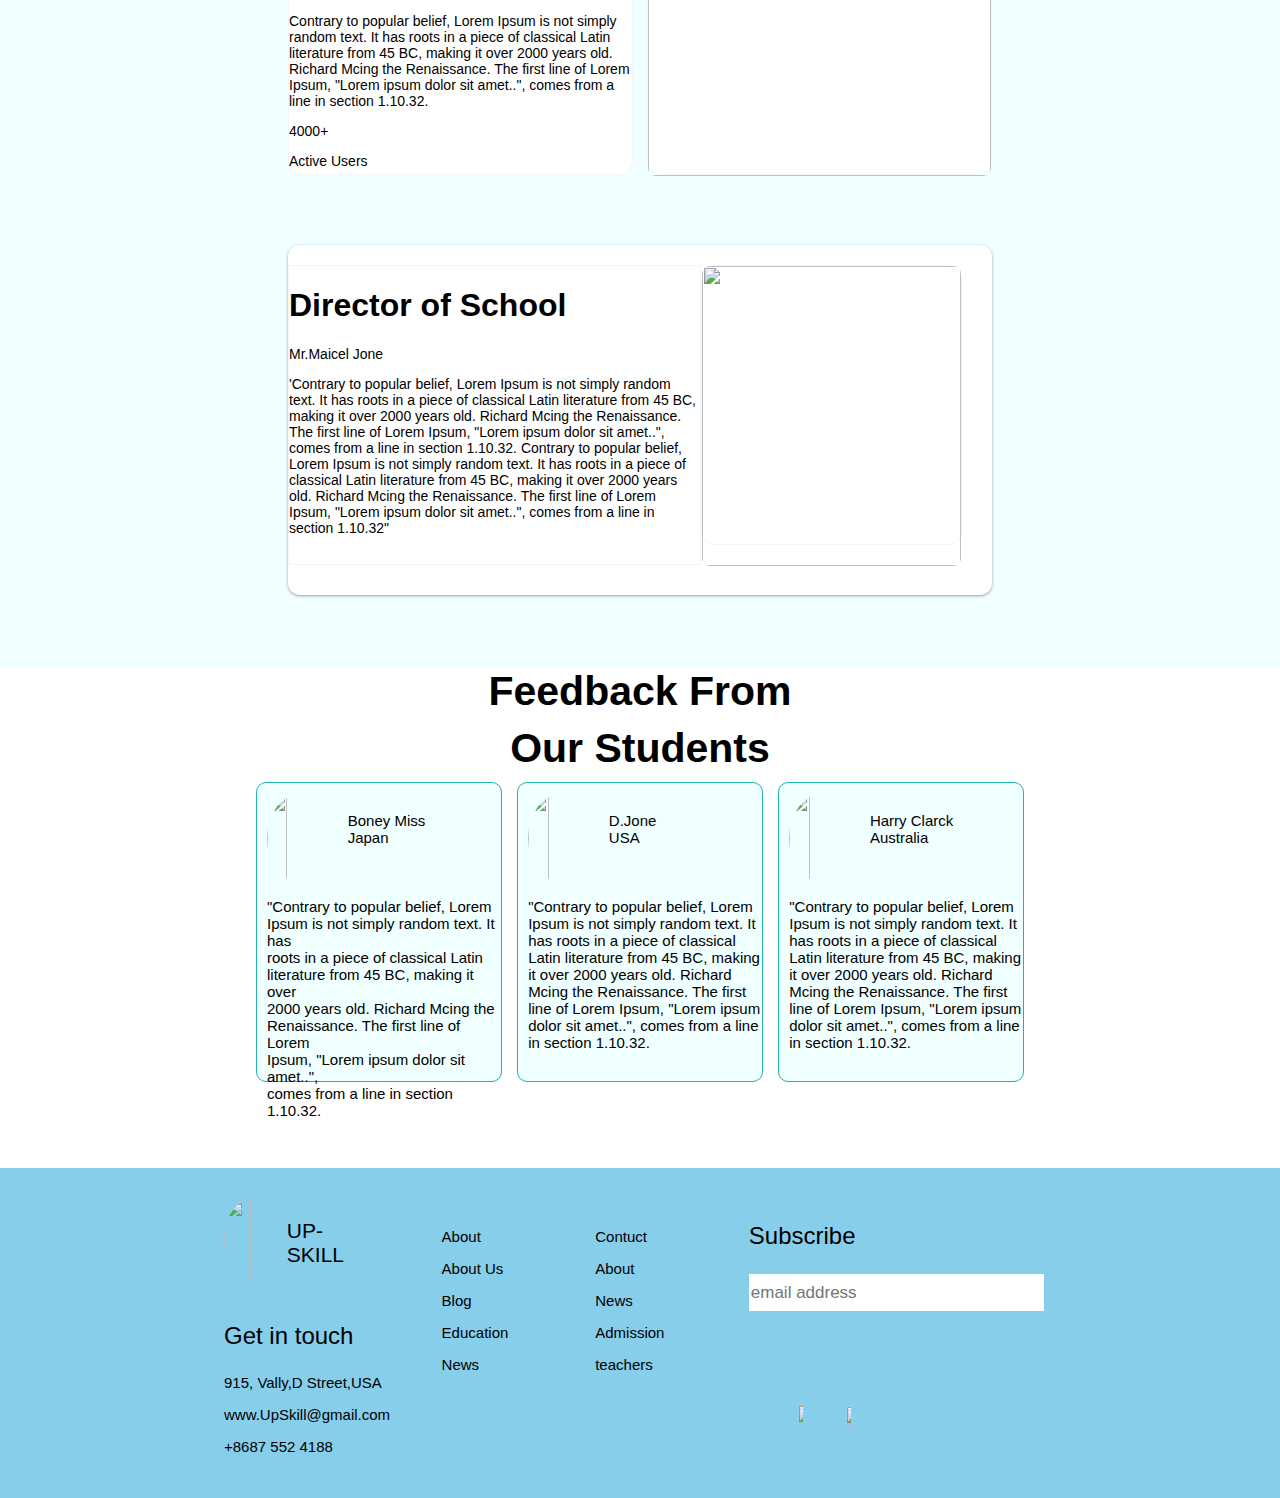
==== commit 2ef2aabf: "update my code now" ====
--- a/index.html
+++ b/index.html
@@ -22,12 +22,12 @@
             <h1>UP-SKILL</h1>
         </div>
         <div class="all_link">
-          <a href="#">HOME</a>
-          <a href="#">ADMISSIONS</a>
-          <a href="#">TEACHERS</a>
-          <a href="#">ABOUT</a>
-          <a href="#">NEWS</a>
-          <a href="#">CONTACT</a>
+          <a href="./index.html">HOME</a>
+          <a href="./admission.html">ADMISSIONS</a>
+          <a href="teacher/teachers.html">TEACHERS</a>
+          <a href="">ABOUT</a>
+          <a href="">NEWS</a>
+          <a href="./contact.html">CONTACT</a>
           
          </div>
          <div class="login_Container">
@@ -36,7 +36,46 @@
            </div>  
           </div>
   </div>     
-  <div class="top">
+  
+  <div class="slider">
+    
+    <div class="myslide fade">
+      
+        <img src="https://www.gettingsmart.com/wp-content/uploads/2017/01/Teacher-Helping-Young-Students-at-Table-Feature-Image.jpg" style="width: 100%; height: 100%;">
+        
+    </div>
+    
+    <div class="myslide fade">
+      
+        <img src="https://allea.org/wp-content/uploads/2019/06/shutterstock_520698799small.jpg" style="width: 100%; height: 100%;">
+    </div>
+    
+    <div class="myslide fade">
+        <img src="https://www.ppic.org/wp-content/uploads/graduates-2.jpg" style="width: 100%; height: 100%;">
+    
+    </div>
+    
+    <div class="myslide fade"> 
+        <img src="https://img.freepik.com/premium-psd/blank-screen-concept-mock-up_23-2148594073.jpg?w=1060" style="width: 100%; height: 100%;">
+    </div>
+    
+    <div class="myslide fade">
+        
+        <img src="https://jirs.ac.in/uploads/blog/029badb02b94719c627a226a3c80c276.jpg" style="width: 100%; height: 100%;">
+    </div>
+    <a class="prev" onclick="plusSlides(-1)">&#10094;</a>
+      <a class="next" onclick="plusSlides(1)">&#10095;</a>
+    
+    <div class="dotsbox" style="text-align:center">
+        <span class="dot" onclick="currentSlide(1)"></span>
+        <span class="dot" onclick="currentSlide(2)"></span>
+        <span class="dot" onclick="currentSlide(3)"></span>
+        <span class="dot" onclick="currentSlide(4)"></span>
+        <span class="dot" onclick="currentSlide(5)"></span>
+    </div>
+   
+</div>
+<div class="top">
     <div>
         <h1>
             EDUCATION <br>
@@ -49,11 +88,12 @@
         <button>
             Visit School
         </button>
-    </div>
+    </div> 
+    
       <div>
         <img src="https://images.hindustantimes.com/rf/image_size_630x354/HT/p2/2019/10/29/Pictures/_d893daf0-fa23-11e9-aa29-bae48cf1d327.jpg" alt="error">
       </div>
-  </div>  
+  </div>   
     <div class="three">
         <div>
             <img src="./girlImage.png" alt="error">
@@ -256,4 +296,50 @@
       </div>
    </div>
 </body>
-</html>+</html>
+
+<script>
+    const myslide = document.querySelectorAll('.myslide'),
+	  dot = document.querySelectorAll('.dot');
+let counter = 1;
+slidefun(counter);
+
+let timer = setInterval(autoSlide, 3000);
+function autoSlide() {
+	counter += 1;
+	slidefun(counter);
+}
+function plusSlides(n) {
+	counter += n;
+	slidefun(counter);
+	resetTimer();
+}
+function currentSlide(n) {
+	counter = n;
+	slidefun(counter);
+	resetTimer();
+}
+function resetTimer() {
+	clearInterval(timer);
+	timer = setInterval(autoSlide, 3000);
+}
+
+function slidefun(n) {
+	
+	let i;
+	for(i = 0;i<myslide.length;i++){
+		myslide[i].style.display = "none";
+	}
+	for(i = 0;i<dot.length;i++) {
+		dot[i].className = dot[i].className.replace(' active', '');
+	}
+	if(n > myslide.length){
+	   counter = 1;
+	   }
+	if(n < 1){
+	   counter = myslide.length;
+	   }
+	myslide[counter - 1].style.display = "block";
+	dot[counter - 1].className += " active";
+}
+</script>